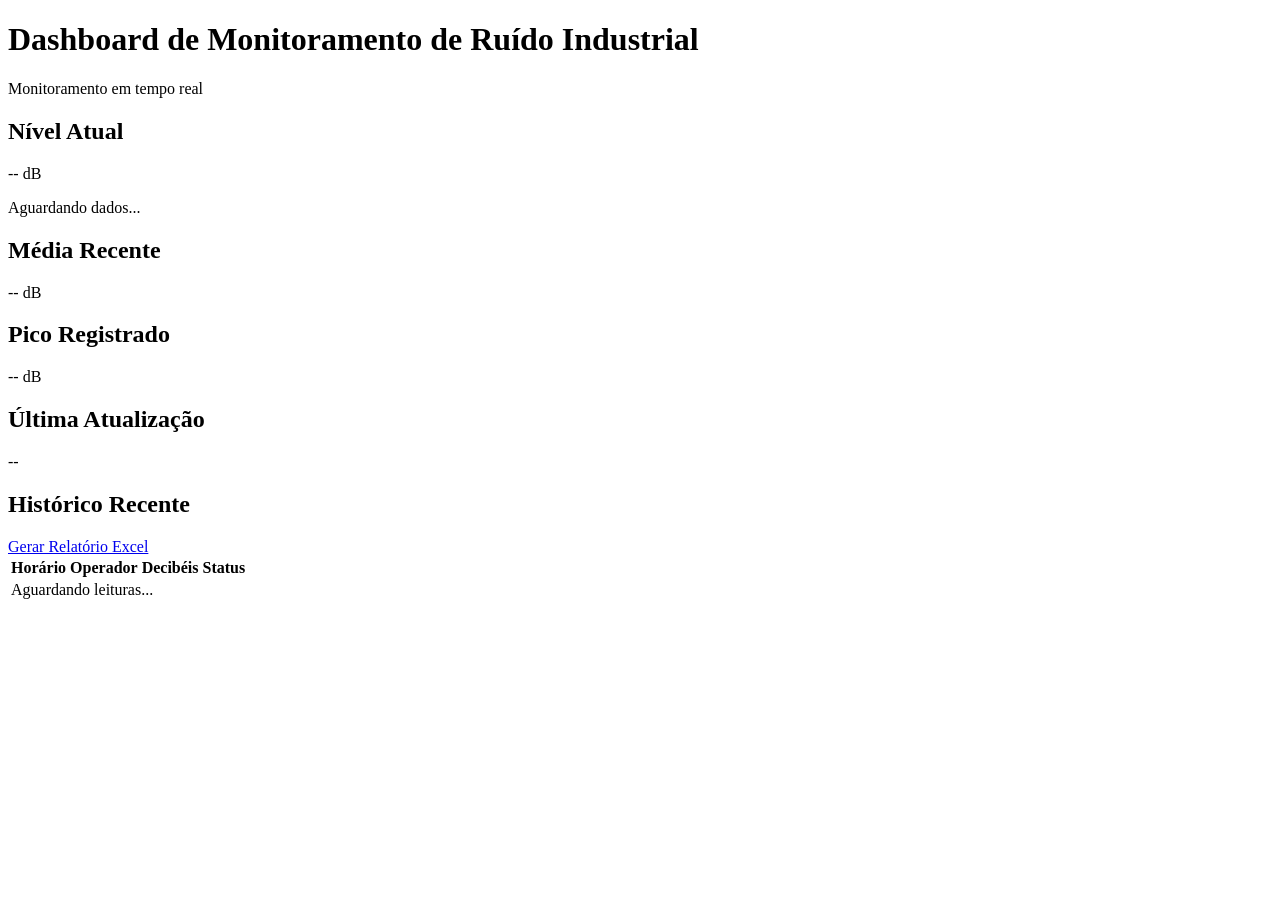
==== templates/index.html @ e7bd4c69 "Rename index.html to templates/index.html" ====
<!DOCTYPE html>
<html lang="pt-br">
<head>
    <meta charset="UTF-8">
    <title>Dashboard de Monitoramento de Ruído</title>
    <link rel="stylesheet" href="/static/style.css">
</head>
<body>

<header>
    <h1>Dashboard de Monitoramento de Ruído Industrial</h1>
    <p>Monitoramento em tempo real</p>
</header>

<main>
    <section class="cards">
        <div class="card destaque">
            <h2>Nível Atual</h2>
            <p id="nivelAtual">-- dB</p>
            <span id="statusAtual">Aguardando dados...</span>
        </div>

        <div class="card">
            <h2>Média Recente</h2>
            <p id="media">-- dB</p>
        </div>

        <div class="card">
            <h2>Pico Registrado</h2>
            <p id="pico">-- dB</p>
        </div>

        <div class="card">
            <h2>Última Atualização</h2>
            <p id="ultimaAtualizacao">--</p>
        </div>
    </section>

    <section class="painel">
        <h2>Histórico Recente</h2>

<a href="/relatorio_excel" class="botao-excel">
    Gerar Relatório Excel
</a>

        <div class="grafico" id="grafico"></div>

        <table>
            <thead>
                <tr>
                    <th>Horário</th>
                    <th>Operador</th>
                    <th>Decibéis</th>
                    <th>Status</th>
                </tr>
            </thead>
            <tbody id="tabelaDados">
                <tr>
                    <td colspan="4">Aguardando leituras...</td>
                </tr>
            </tbody>
        </table>
    </section>
</main>

<script>
async function carregarDados() {
    try {
        const resposta = await fetch("/api/ultimas");
        const dados = await resposta.json();

        if (dados.length === 0) return;

        const ultima = dados[0];
        const valores = dados.map(item => item.decibeis);

        document.getElementById("nivelAtual").innerText = ultima.decibeis.toFixed(1) + " dB";
        document.getElementById("ultimaAtualizacao").innerText = ultima.data_hora;

        const media = valores.reduce((a, b) => a + b, 0) / valores.length;
        const pico = Math.max(...valores);

        document.getElementById("media").innerText = media.toFixed(1) + " dB";
        document.getElementById("pico").innerText = pico.toFixed(1) + " dB";

        const status = document.getElementById("statusAtual");

        if (ultima.decibeis >= 95) {
            status.innerText = "ALERTA CRÍTICO: exposição elevada";
            status.className = "critico";
        } else if (ultima.decibeis >= 90) {
            status.innerText = "ALERTA: nível acima do recomendado";
            status.className = "alerta";
        } else if (ultima.decibeis >= 85) {
            status.innerText = "ATENÇÃO: nível próximo ao limite";
            status.className = "atencao";
        } else {
            status.innerText = "Nível dentro da faixa monitorada";
            status.className = "normal";
        }

        atualizarTabela(dados);
        atualizarGrafico(dados);

    } catch (erro) {
        console.error("Erro ao carregar dados:", erro);
    }
}

function classificarStatus(db) {
    if (db >= 95) return ["Crítico", "critico"];
    if (db >= 90) return ["Alerta", "alerta"];
    if (db >= 85) return ["Atenção", "atencao"];
    return ["Normal", "normal"];
}

function atualizarTabela(dados) {
    const tabela = document.getElementById("tabelaDados");
    tabela.innerHTML = "";

    dados.forEach(item => {
        const [texto, classe] = classificarStatus(item.decibeis);

        tabela.innerHTML += `
            <tr>
                <td>${item.data_hora}</td>
                <td>Operador ${item.operador}</td>
                <td>${item.decibeis.toFixed(1)} dB</td>
                <td><span class="badge ${classe}">${texto}</span></td>
            </tr>
        `;
    });
}

function atualizarGrafico(dados) {
    const grafico = document.getElementById("grafico");
    grafico.innerHTML = "";

    const dadosInvertidos = [...dados].reverse();

    dadosInvertidos.forEach(item => {
        const altura = Math.min(item.decibeis, 110);
        const [texto, classe] = classificarStatus(item.decibeis);

        grafico.innerHTML += `
            <div class="barra-container">
                <div class="barra ${classe}" style="height:${altura * 2}px" title="${item.decibeis.toFixed(1)} dB"></div>
                <small>${item.decibeis.toFixed(0)}</small>
            </div>
        `;
    });
}

setInterval(carregarDados, 2000);
carregarDados();
</script>

</body>
</html>
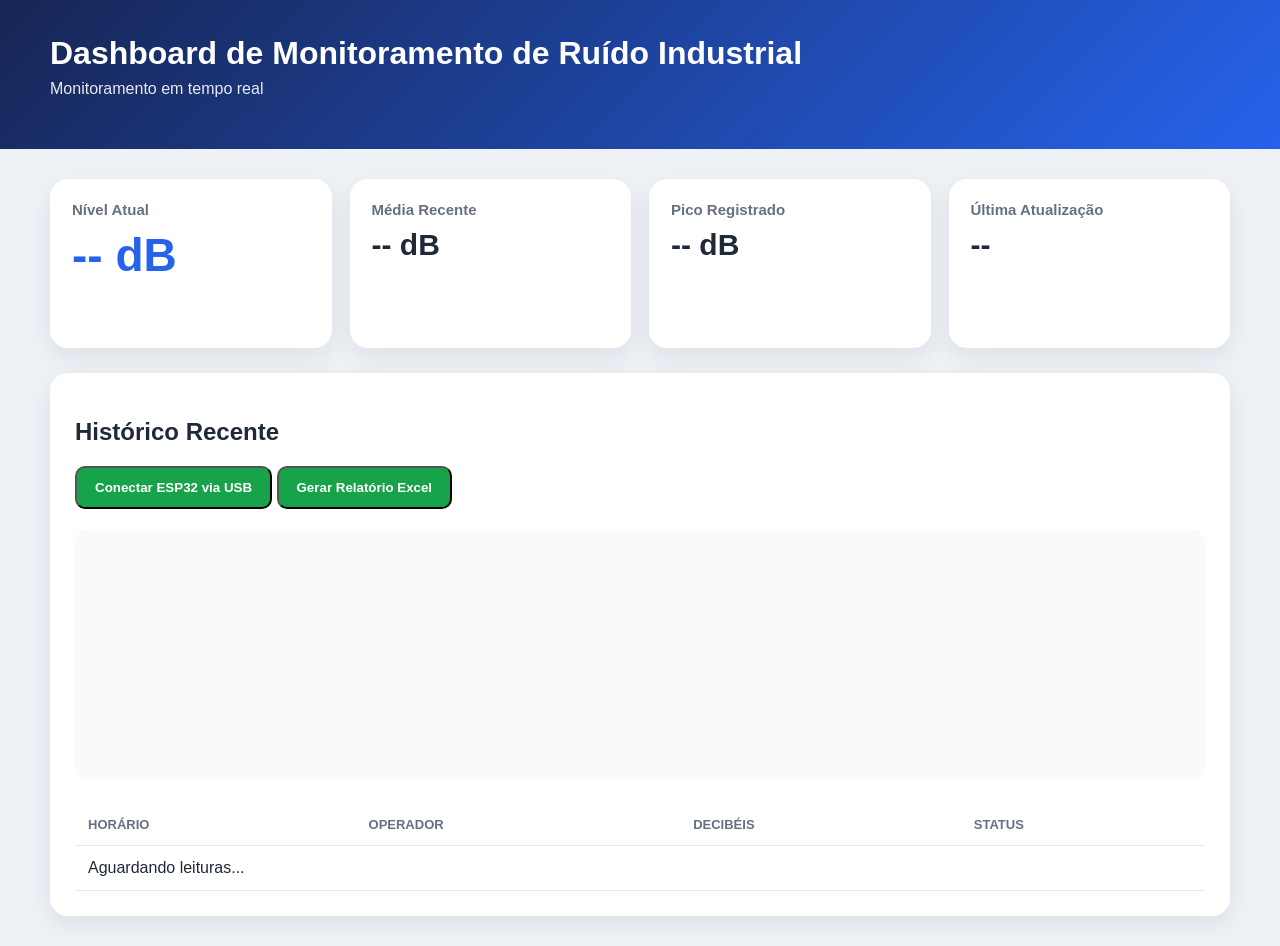
==== commit eb22d5cc: "Enhance dashboard with ESP32 connection and export Updated the dashboard to include functionality fo" ====
--- a/templates/index.html
+++ b/templates/index.html
@@ -39,9 +39,13 @@
     <section class="painel">
         <h2>Histórico Recente</h2>
 
-<a href="/relatorio_excel" class="botao-excel">
+        <button onclick="conectarESP32()" class="botao-excel">
+            Conectar ESP32 via USB
+        </button>
+
+        <button onclick="exportarExcel()" class="botao-excel">
     Gerar Relatório Excel
-</a>
+</button>
 
         <div class="grafico" id="grafico"></div>
 
@@ -64,54 +68,61 @@
 </main>
 
 <script>
-async function carregarDados() {
-    try {
-        const resposta = await fetch("/api/ultimas");
-        const dados = await resposta.json();
-
-        if (dados.length === 0) return;
-
-        const ultima = dados[0];
-        const valores = dados.map(item => item.decibeis);
-
-        document.getElementById("nivelAtual").innerText = ultima.decibeis.toFixed(1) + " dB";
-        document.getElementById("ultimaAtualizacao").innerText = ultima.data_hora;
-
-        const media = valores.reduce((a, b) => a + b, 0) / valores.length;
-        const pico = Math.max(...valores);
-
-        document.getElementById("media").innerText = media.toFixed(1) + " dB";
-        document.getElementById("pico").innerText = pico.toFixed(1) + " dB";
-
-        const status = document.getElementById("statusAtual");
-
-        if (ultima.decibeis >= 95) {
-            status.innerText = "ALERTA CRÍTICO: exposição elevada";
-            status.className = "critico";
-        } else if (ultima.decibeis >= 90) {
-            status.innerText = "ALERTA: nível acima do recomendado";
-            status.className = "alerta";
-        } else if (ultima.decibeis >= 85) {
-            status.innerText = "ATENÇÃO: nível próximo ao limite";
-            status.className = "atencao";
-        } else {
-            status.innerText = "Nível dentro da faixa monitorada";
-            status.className = "normal";
-        }
-
-        atualizarTabela(dados);
-        atualizarGrafico(dados);
-
-    } catch (erro) {
-        console.error("Erro ao carregar dados:", erro);
-    }
-}
+let leiturasSerial = [];
 
 function classificarStatus(db) {
     if (db >= 95) return ["Crítico", "critico"];
     if (db >= 90) return ["Alerta", "alerta"];
     if (db >= 85) return ["Atenção", "atencao"];
     return ["Normal", "normal"];
+}
+
+function atualizarDashboard(dados) {
+    if (dados.length === 0) return;
+
+    const ultima = dados[0];
+    const valores = dados.map(item => item.decibeis);
+
+    document.getElementById("nivelAtual").innerText = ultima.decibeis.toFixed(1) + " dB";
+    document.getElementById("ultimaAtualizacao").innerText = ultima.data_hora;
+
+    const media = valores.reduce((a, b) => a + b, 0) / valores.length;
+    const pico = Math.max(...valores);
+
+    document.getElementById("media").innerText = media.toFixed(1) + " dB";
+    document.getElementById("pico").innerText = pico.toFixed(1) + " dB";
+
+    const status = document.getElementById("statusAtual");
+    const [texto, classe] = classificarStatus(ultima.decibeis);
+
+    if (classe === "critico") {
+        status.innerText = "ALERTA CRÍTICO: exposição elevada";
+    } else if (classe === "alerta") {
+        status.innerText = "ALERTA: nível acima do recomendado";
+    } else if (classe === "atencao") {
+        status.innerText = "ATENÇÃO: nível próximo ao limite";
+    } else {
+        status.innerText = "Nível dentro da faixa monitorada";
+    }
+
+    status.className = classe;
+
+    atualizarTabela(dados);
+    atualizarGrafico(dados);
+}
+
+async function carregarDados() {
+    try {
+        const resposta = await fetch("/api/ultimas");
+        const dados = await resposta.json();
+
+        if (!Array.isArray(dados) || dados.length === 0) return;
+
+        atualizarDashboard(dados);
+
+    } catch (erro) {
+        console.error("Erro ao carregar dados:", erro);
+    }
 }
 
 function atualizarTabela(dados) {
@@ -151,8 +162,110 @@
     });
 }
 
+async function conectarESP32() {
+    if (!("serial" in navigator)) {
+        alert("Seu navegador não suporta Web Serial. Use Google Chrome ou Microsoft Edge.");
+        return;
+    }
+
+    try {
+        const port = await navigator.serial.requestPort();
+        await port.open({ baudRate: 115200 });
+
+        document.getElementById("statusAtual").innerText = "ESP32 conectado via USB";
+        document.getElementById("statusAtual").className = "normal";
+
+        const decoder = new TextDecoderStream();
+        port.readable.pipeTo(decoder.writable);
+
+        const reader = decoder.readable.getReader();
+        let buffer = "";
+
+        while (true) {
+            const { value, done } = await reader.read();
+            if (done) break;
+
+            buffer += value;
+            const linhas = buffer.split("\n");
+            buffer = linhas.pop();
+
+            for (const linha of linhas) {
+                const texto = linha.trim();
+
+                if (texto.startsWith("DB:")) {
+                    const valor = parseFloat(texto.replace("DB:", "").trim());
+
+                    if (!isNaN(valor)) {
+                        const agora = new Date().toLocaleString("pt-BR");
+
+                        leiturasSerial.unshift({
+                            operador: "1",
+                            decibeis: valor,
+                            data_hora: agora
+                        });
+
+                        leiturasSerial = leiturasSerial.slice(0, 30);
+
+                        atualizarDashboard(leiturasSerial);
+                    }
+                }
+            }
+        }
+
+    } catch (erro) {
+        console.error("Erro ao conectar ESP32:", erro);
+        alert("Não foi possível conectar ao ESP32. Feche o Serial Monitor do Arduino e tente de novo.");
+    }
+}
+
 setInterval(carregarDados, 2000);
 carregarDados();
+
+function exportarExcel() {
+    const dados = leiturasSerial.length > 0 ? leiturasSerial : [];
+
+    if (dados.length === 0) {
+        alert("Ainda não há medições para exportar.");
+        return;
+    }
+
+    let tabela = `
+        <table>
+            <tr>
+                <th>Horario</th>
+                <th>Operador</th>
+                <th>Decibeis</th>
+                <th>Status</th>
+            </tr>
+    `;
+
+    dados.forEach(item => {
+        const [status] = classificarStatus(item.decibeis);
+
+        tabela += `
+            <tr>
+                <td>${item.data_hora}</td>
+                <td>Operador ${item.operador}</td>
+                <td>${item.decibeis.toFixed(1)}</td>
+                <td>${status}</td>
+            </tr>
+        `;
+    });
+
+    tabela += `</table>`;
+
+    const arquivo = new Blob([tabela], {
+        type: "application/vnd.ms-excel"
+    });
+
+    const link = document.createElement("a");
+    link.href = URL.createObjectURL(arquivo);
+    link.download = "relatorio_ruido.xls";
+    link.click();
+
+    URL.revokeObjectURL(link.href);
+}
+
 </script>
 
 </body>
--- a/static/style.css
+++ b/static/style.css
@@ -0,0 +1,176 @@
+* {
+    box-sizing: border-box;
+}
+
+body {
+    margin: 0;
+    font-family: "Segoe UI", Arial, sans-serif;
+    background: #eef2f7;
+    color: #1f2937;
+}
+
+header {
+    background: linear-gradient(135deg, #172554, #2563eb);
+    color: white;
+    padding: 35px 50px;
+}
+
+header h1 {
+    margin: 0;
+    font-size: 32px;
+}
+
+header p {
+    margin-top: 8px;
+    opacity: 0.9;
+}
+
+main {
+    padding: 30px 50px;
+}
+
+.cards {
+    display: grid;
+    grid-template-columns: repeat(4, 1fr);
+    gap: 18px;
+    margin-bottom: 25px;
+}
+
+.card {
+    background: white;
+    padding: 22px;
+    border-radius: 18px;
+    box-shadow: 0 8px 24px rgba(15, 23, 42, 0.08);
+}
+
+.card h2 {
+    margin: 0 0 10px;
+    font-size: 15px;
+    color: #667085;
+}
+
+.card p {
+    margin: 0;
+    font-size: 30px;
+    font-weight: 800;
+}
+
+.destaque p {
+    font-size: 46px;
+    color: #2563eb;
+}
+
+#statusAtual {
+    display: inline-block;
+    margin-top: 12px;
+    padding: 8px 12px;
+    border-radius: 999px;
+    font-size: 14px;
+    font-weight: bold;
+    color: white;
+}
+
+.painel {
+    background: white;
+    padding: 25px;
+    border-radius: 18px;
+    box-shadow: 0 8px 24px rgba(15, 23, 42, 0.08);
+}
+
+.grafico {
+    height: 250px;
+    display: flex;
+    align-items: flex-end;
+    gap: 8px;
+    padding: 20px;
+    margin-bottom: 25px;
+    background: #f8fafc;
+    border-radius: 14px;
+    overflow-x: auto;
+}
+
+.barra-container {
+    display: flex;
+    flex-direction: column;
+    align-items: center;
+    min-width: 24px;
+}
+
+.barra {
+    width: 22px;
+    border-radius: 8px 8px 0 0;
+}
+
+.barra-container small {
+    margin-top: 6px;
+    font-size: 11px;
+    color: #667085;
+}
+
+table {
+    width: 100%;
+    border-collapse: collapse;
+}
+
+th, td {
+    padding: 13px;
+    border-bottom: 1px solid #e5e7eb;
+    text-align: left;
+}
+
+th {
+    color: #667085;
+    font-size: 13px;
+    text-transform: uppercase;
+}
+
+.badge {
+    padding: 6px 10px;
+    border-radius: 999px;
+    color: white;
+    font-size: 12px;
+    font-weight: bold;
+}
+
+.normal {
+    background: #16a34a;
+}
+
+.atencao {
+    background: #d97706;
+}
+
+.alerta {
+    background: #dc2626;
+}
+
+.critico {
+    background: #991b1b;
+}
+
+@media (max-width: 900px) {
+    .cards {
+        grid-template-columns: 1fr;
+    }
+
+    main, header {
+        padding: 25px;
+    }
+
+
+}
+
+.botao-excel {
+    display: inline-block;
+    margin-bottom: 20px;
+    padding: 12px 18px;
+    background: #16a34a;
+    color: white;
+    text-decoration: none;
+    border-radius: 10px;
+    font-weight: bold;
+}
+
+.botao-excel:hover {
+    background: #15803d;
+}
